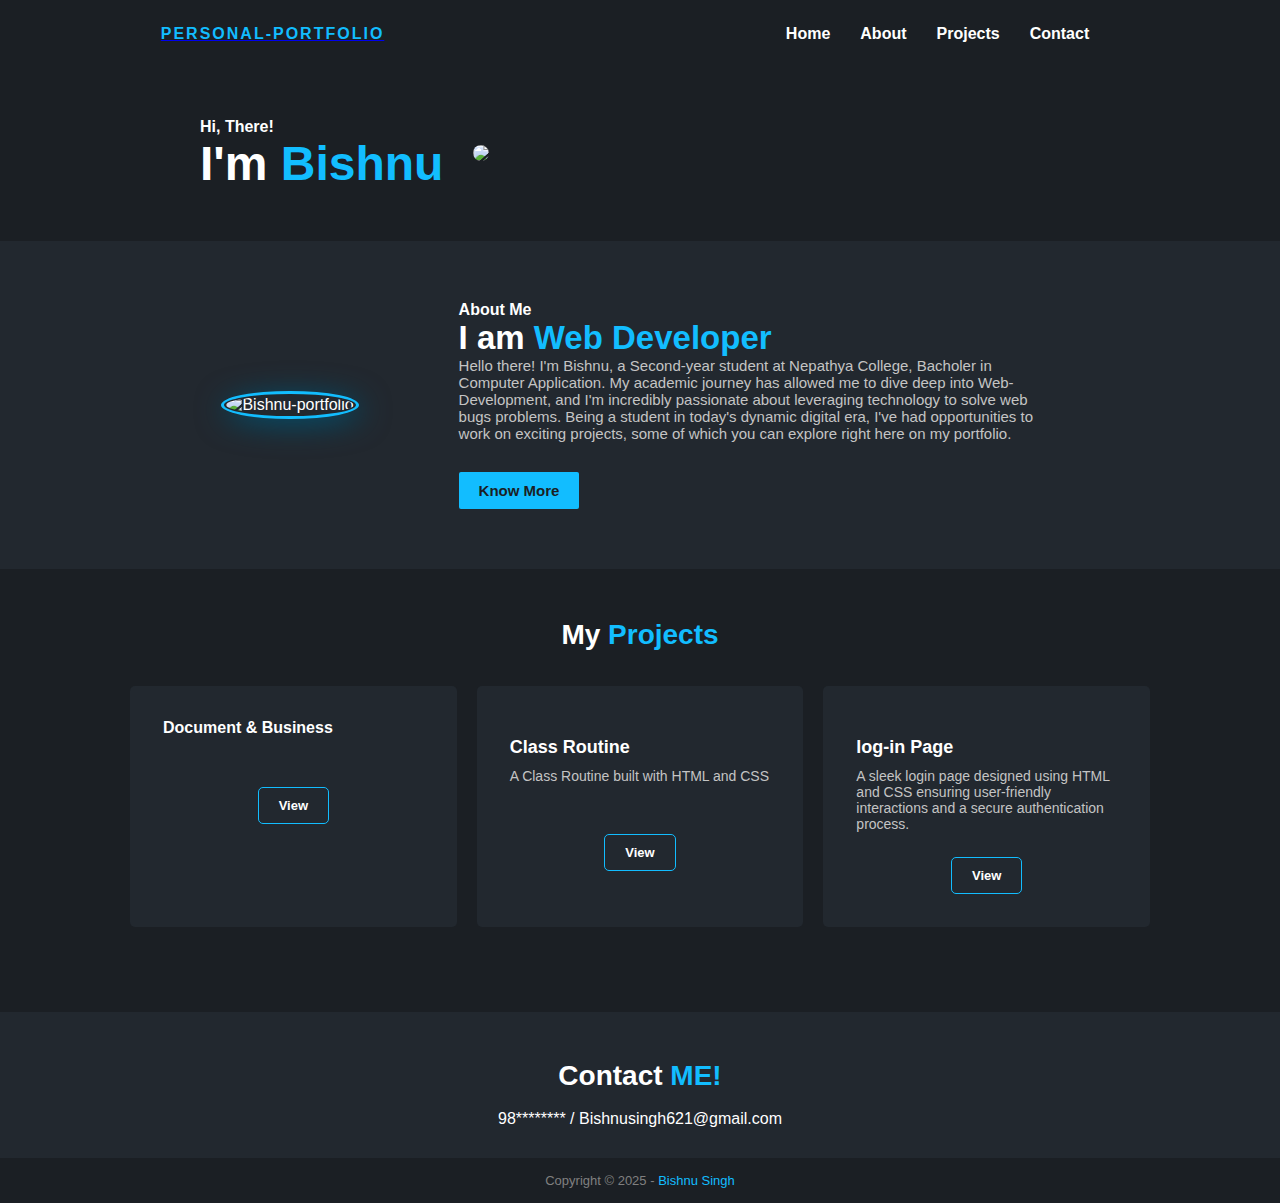
==== index.html @ 45710e6c "collage project" ====
<!DOCTYPE html>
<html lang="en">

<head>
    <meta charset="UTF-8">
    <meta http-equiv="X-UA-Compatible" content="IE=edge">
    <meta name="viewport" content="width=device-width, initial-scale=1.0">
    <link rel="icon" href="C:\Users\Samrat\OneDrive\Desktop\Web technology\project 1\image">
    <title>Bishnu - Portfolio</title>
    <link rel="stylesheet" href="style.css">

</head>

<body>

    <header>

        <div>
            <a href="./index.html"><span class="logo">PERSONAL-PORTFOLIO</span></a>
        </div>
        <div>
            <ul>
                <li>
                    <a href="#home">Home</a>
                </li>
                <li>
                    <a href="#about">About</a>
                </li>
                <li>
                    <a href="#projects">Projects</a>
                </li>
                <li>
                    <a href="#contact">Contact</a>
                </li>
            </ul>
        </div>

    </header>

    <main>

           //Hero Section 
        <section class="hero-section" id="home">
            <div>
                <div>
                    <h4 title="Hello,?">Hi, There!</h4>
                    <h2 class="hero-section__title">I'm <span>Bishnu</span></h2>

                </div>
            </div>




               <div class="hero-img">
                    <img src="C:\Users\Samrat\OneDrive\Desktop\Web technology\project 1\image\IMG_4189.JPG"
                        :alt="Bishnu-profolio" width="350">
                </div>
        </section>

      <!-- About Section -->
        <section class="about-section" id="about">

            <div class="about-img">
                <img src="C:\Users\Samrat\OneDrive\Desktop\Web technology\project 1\image\IMG_7061.JPG"
                    alt="Bishnu-portfolio">
            </div>

            <div class="about-content">
                <h4>About Me</h4>
                <h2>I am <span>Web Developer</span></h2>
                <p>Hello there! I'm Bishnu, a Second-year student at Nepathya College,
                    Bacholer in Computer
                    Application. My academic journey has allowed me to dive deep into Web-Development, and I'm
                    incredibly passionate about leveraging technology to solve web bugs problems. Being a student
                    in today's dynamic digital era, I've had opportunities to work on exciting projects, some of
                    which you can explore right here on my portfolio.
                </p>

                <button class="btn btn-primary">
                    Know More <i class="fa-solid fa-arrow-right-to-bracket"></i>
                </button>
            </div>

        </section>

        <!-- Projects Section -->
        <section class="projects-section" id="projects">
            <h2>My <span>Projects</span></h2>
            <div class="projects-cards">
                <div class="projects-card-box">
                    <div class="projects-card-box__icons">

                    </div>
                    <div class="projects-card-box__desc">

                    </div>
                    <h4>Document & Business</h4>
                    <img.1 src="C:\Users\Samrat\OneDrive\Desktop\Web technology\project 1\image\_A748134.JPG"
                        alt="Sudharsan-portfolio"></img.1>
                    <p>
                    </p>
                    <div class="projects-card-box__buttons">
                        <div class="projects-card-box__buttons">
                            <button class="btn btn-dark-outlined">
                                <a href="C:\Users\Samrat\OneDrive\Desktop\Web technology\routine.html" target="_blank">View
                                    <i class="fa-solid fa-external-link"></i></a>
                            </button>
                        </div>
                </div>
             </div>

            <div class="projects-card-box">

                <div class="projects-card-box__desc">
                    <h4>Class Routine</h4>
                    <p>A Class Routine built with HTML and CSS</p>
                </div>
                <div class="projects-card-box__buttons">
                    <div class="projects-card-box__buttons">
                        <button class="btn btn-dark-outlined">
                            <a href="C:\Users\Samrat\OneDrive\Desktop\Web technology\routine.html" target="_blank">View
                                <i class="fa-solid fa-external-link"></i></a>
                        </button>
                    </div>
                </div>
            </div>

            <div class="projects-card-box">
               
                <div class="projects-card-box__desc">
                    <h4>log-in Page</h4>
                    <p>A sleek login page designed using HTML and CSS
                        ensuring user-friendly interactions and a secure authentication process.
                    </p>
                </div>
                <div class="projects-card-box__buttons">
                    <button class="btn btn-dark-outlined">
                        <a href="C:\Users\Samrat\OneDrive\Desktop\Web technology\project 1\loginpage.html"
                            target="_blank">View <i class="fa-solid fa-external-link"></i></a>
                    </button>
                </div>
            </div>

        </section>

        <!-- Contact Section -->
        <section class="contact-section" id="contact">
            <h2>Contact <span>ME!</span></h2>
            <p>98********<span> / Bishnusingh621@gmail.com</span></p>
        </section>

    </main>

    <footer>
        <p>Copyright &copy; 2025 - <a href="" target="_blank">Bishnu Singh</a></p>

    </footer>


</body>

</html>
---- style.css ----
:root {
  --primary: #12bdff;
  --primary-hover: #0c8ec2;
  --dark-primary: #1b1f24;
}

* {
  margin: 0;
  padding: 0;
  box-sizing: border-box;
}

html {
  scroll-behavior: smooth;
}

body {
  font-family: "Poppins", sans-serif;
}

/* Header */
header {
  position: fixed;
  top: 0;
  left: 0;
  right: 0;
  background-color: var(--dark-primary);
  padding: 25px;
  color: #fff;
  display: flex;
  justify-content: space-around;
  align-items: center;
  z-index: 1;
}

header .logo {
  color: var(--primary);
  margin-right: 130px;
  font-weight: 600;
  letter-spacing: 2px;
}

header ul {
  display: flex;
  list-style: none;
}

header ul li {
  margin-right: 30px;
}

header ul li a {
  color: #fff;
  text-decoration: none;
  font-weight: 600;
  transition: all 0.3s ease 0s;
}

header ul li a:hover {
  color: var(--primary);
  transition: all 0.3s ease 0s;
}

/* Hero Section */
section.hero-section {
  background-color: var(--dark-primary);
  color: #fff;
  display: flex;
  align-items: center;
  padding: 100px 120px 50px 200px;
}

.hero-section__title {
  font-size: 48px;
}

.hero-section__title span {
  color: var(--primary);
}

.hero-section__desc {
  color: #c4c4c4;
}

.hero-img img {
  margin-left: 30px;
  border-radius: 15px;
}

.social-icons {
  margin: 18px 0;
}

ul.social-icons {
  list-style: none;
  display: flex;
}

.social-icons li {
  margin-right: 15px;
  border-radius: 50%;
  border: 1px solid var(--primary);
  padding: 8px 12px;
}

.social-icons li:hover {
  background-color: var(--primary);
  transition: all 0.3s ease 0s;
}

.social-icons li a {
  text-decoration: none;
  color: #fff;
  font-size: 18px;
  transition: all 0.3s ease 0s;
}

.hero-buttons button {
  margin-right: 10px;
}

.hero-buttons button > a {
  text-decoration: none;
  color: #fff;
}

/* buttons */
.btn {
  padding: 10px 20px;
  border-radius: 2px;
  border: none;
  cursor: pointer;
  transition: all 0.3s ease 0s;
}

.btn.btn-primary {
  background-color: var(--primary);
  color: var(--dark-primary);
  font-weight: 600;
}

.btn.btn-primary:hover {
  background-color: var(--primary-hover);
  transition: all 0.3s ease 0s;
}

.btn-dark-outlined {
  background-color: var(--dark-primary);
  border: 1px solid var(--primary);
  color: var(--primary);
  border-radius: 5px;
  font-weight: 600;
}

.btn-dark-outlined:hover {
  cursor: pointer;
  background-color: var(--primary);
  color: #fff !important;
  transition: all 0.3s ease 0s;
}

/* About Section */
section.about-section {
  background-color: #22282f;
  color: #fff;
  display: flex;
  align-items: center;
  justify-content: center;
  padding: 60px;
}

.about-img img {
  width: 250px;
  height: 250px;
  padding: 2px;
  border-radius: 50%;
  border: 3px solid var(--primary);
  box-shadow: 3px 5px 30px #03506e;
  object-fit: cover;
}

.about-content {
  margin-left: 100px;
  max-width: 600px;
}

.about-content h2 {
  font-size: 33px;
}

.about-content h2 > span {
  color: var(--primary);
}

.about-content p {
  color: #c4c4c4;
  font-size: 15px;
}

.about-content button {
  margin-top: 30px;
  font-size: 15px;
}

.about-content button > a {
  text-decoration: none;
  color: var(--dark-primary);
}

/* Projects Section */
section.projects-section {
  background-color: var(--dark-primary);
  color: #fff;
  padding: 50px 120px;
}

.projects-section h2 {
  font-size: 28px;
  text-align: center;
}

.projects-section h2 > span {
  color: var(--primary);
}

.projects-cards {
  display: flex;
}

.projects-card-box {
  width: 33.33%;
  margin: 35px 10px;
  padding: 33px;
  background-color: #22282f;
  border-radius: 5px;
  transition: all 0.5s ease 0s;
}

.projects-card-box:hover {
  box-shadow: 3px 5px 20px #03506e;
  transition: all 0.5s ease 0s;
  transform: translateY(-2px);
}

.projects-card-box__icons > i {
  font-size: 30px;
  border-radius: 50%;
  border: 1px solid var(--primary);
  padding: 20px;
}

.projects-card-box:hover .projects-card-box__icons > i {
  color: var(--primary);
  background-color: var(--dark-primary);
  transition: all 0.5s ease 0s;
}

.projects-card-box__desc h4 {
  font-size: 18px;
  margin: 18px 0 10px 0;
}

.projects-card-box__desc p {
  font-size: 14px;
  color: #c4c4c4;
}

.projects-card-box__buttons {
  margin-top: 25px;
  display: flex;
  justify-content: center;
  align-items: center;
}

.projects-card-box__buttons button {
  background-color: #22282f;
}

.projects-card-box__buttons button > a {
  text-decoration: none;
  font-size: 13px;
  color: #fff;
}

/* Contact Section */
section.contact-section {
  background-color: #22282f;
  color: #fff;
  text-align: center;
  padding: 30px;
}

.contact-section h2 {
  font-size: 28px;
  margin: 18px 0;
}

.contact-section h2 > span {
  color: var(--primary);
}

.contact-section form div > input,
textarea {
  background-color: #c4c4c4;
  width: 300px;
  padding: 5px 8px;
  margin-bottom: 10px;
  border-radius: 5px;
  border: none;
  outline: none;
  resize: none;
  font-family: "Poppins", sans-serif;
}

.contact-section form div > input:focus,
textarea:focus {
  border: 1px solid var(--primary);
}

.contact-section form div > button {
  font-size: 14px;
}


/* Footer */
footer {
  background-color: var(--dark-primary);
  color: gray;
  text-align: center;
  padding: 15px 0;
  font-size: 13px;
}

footer a {
  text-decoration: none;
  color: var(--primary);
}


/* Media queries */
@media only screen and (max-width: 768px) {
  header {
    flex-direction: column;
    align-items: flex-start;
  }
  header .logo {
    margin: auto;
  }

  header ul {
    margin-top: 10px;
  }

  /* Hero Section */
  section.hero-section {
    flex-direction: column;
    padding: 40px;
    padding-top: 130px;
  }

  .hero-img img {
    display: none;
  }

  /* About Section */
  section.about-section {
    flex-direction: column;
    padding: 40px;
  }

  .about-content {
    margin-left: 0;
    margin-top: 30px;
  }

  /* Projects Section */
  section.projects-section {
    padding: 40px;
  }

  .projects-cards {
    margin-top: 15px;
    flex-direction: column;
  }

  .projects-card-box {
    width: 100%;
    margin: 10px 0;
  }
}
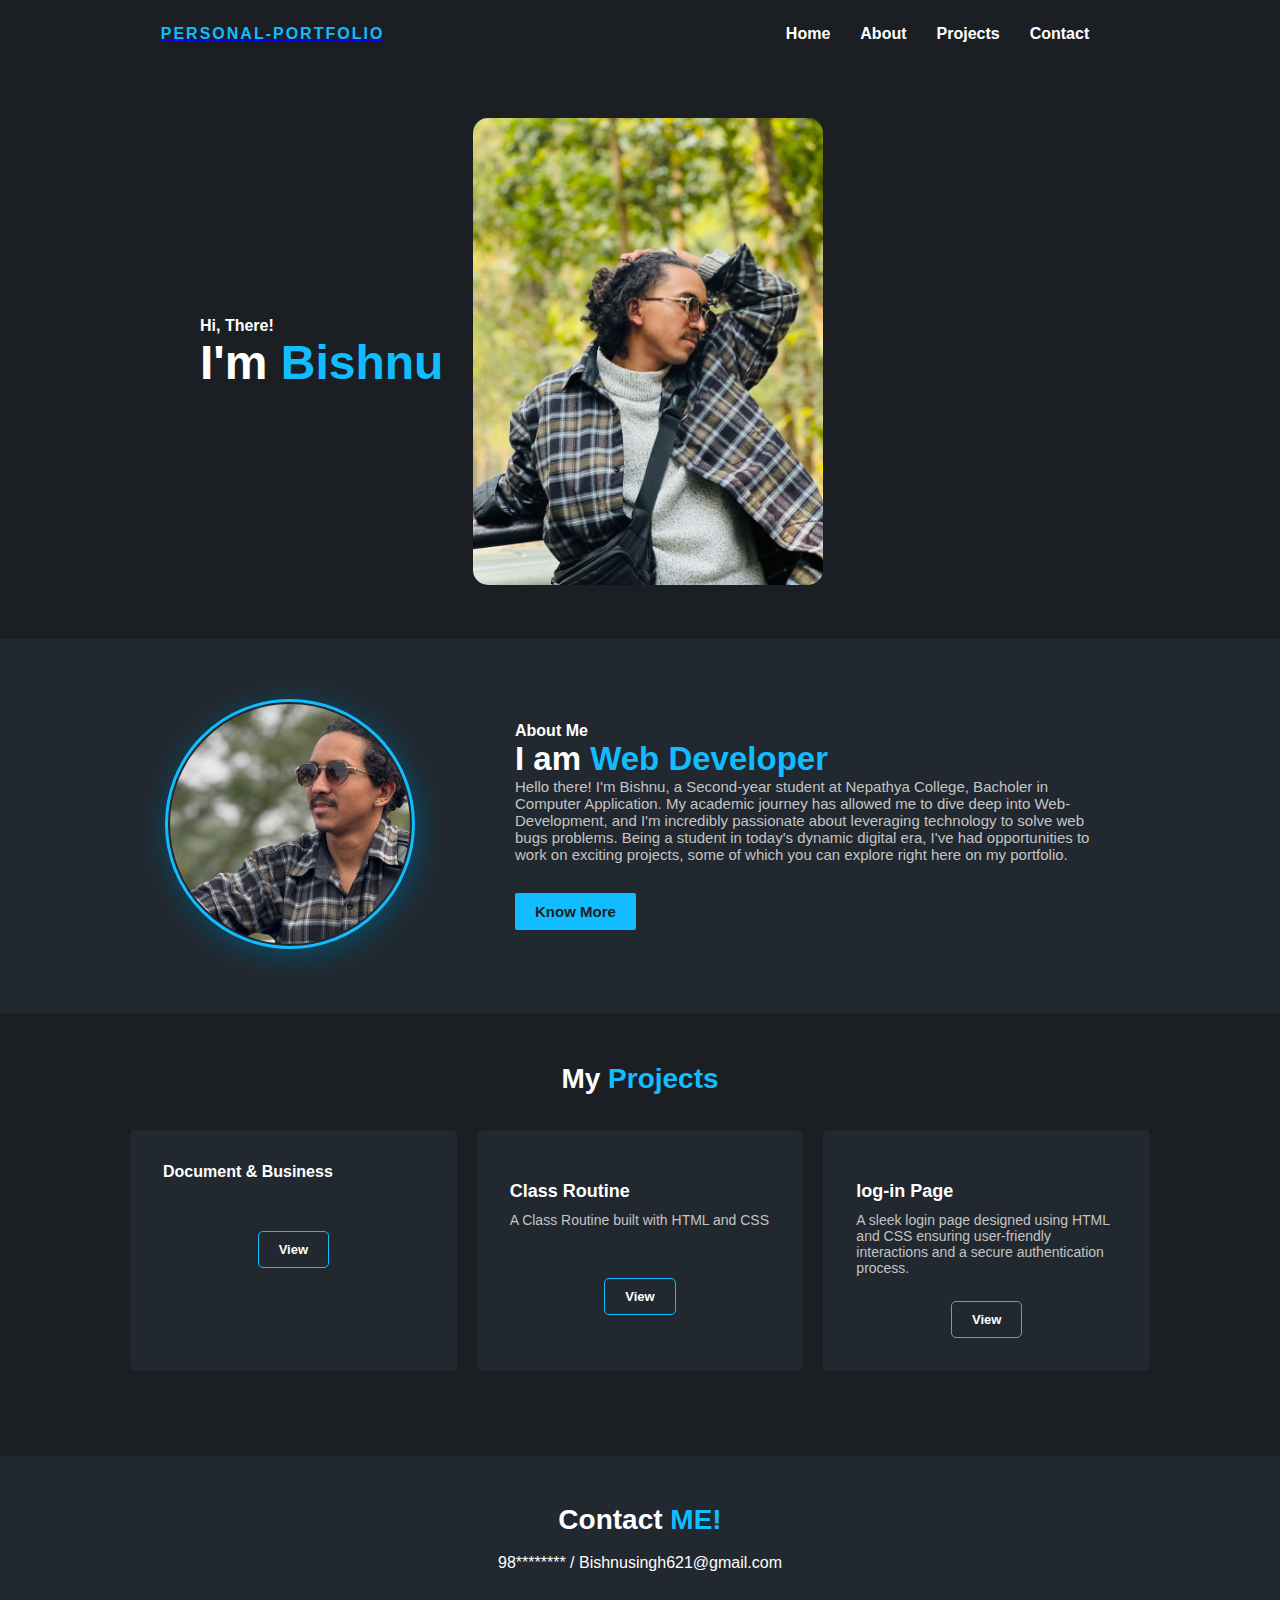
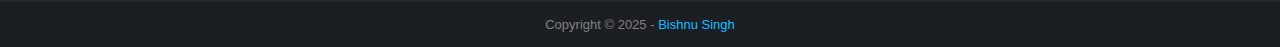
==== commit 45de94d7: "add img" ====
--- a/index.html
+++ b/index.html
@@ -53,7 +53,7 @@
 
 
                <div class="hero-img">
-                    <img src="C:\Users\Samrat\OneDrive\Desktop\Web technology\project 1\image\IMG_4189.JPG"
+                    <img src="/image/IMG_4189.JPG"
                         :alt="Bishnu-profolio" width="350">
                 </div>
         </section>
@@ -62,7 +62,7 @@
         <section class="about-section" id="about">
 
             <div class="about-img">
-                <img src="C:\Users\Samrat\OneDrive\Desktop\Web technology\project 1\image\IMG_7061.JPG"
+                <img src="/image/IMG_7061.JPG"
                     alt="Bishnu-portfolio">
             </div>
 
